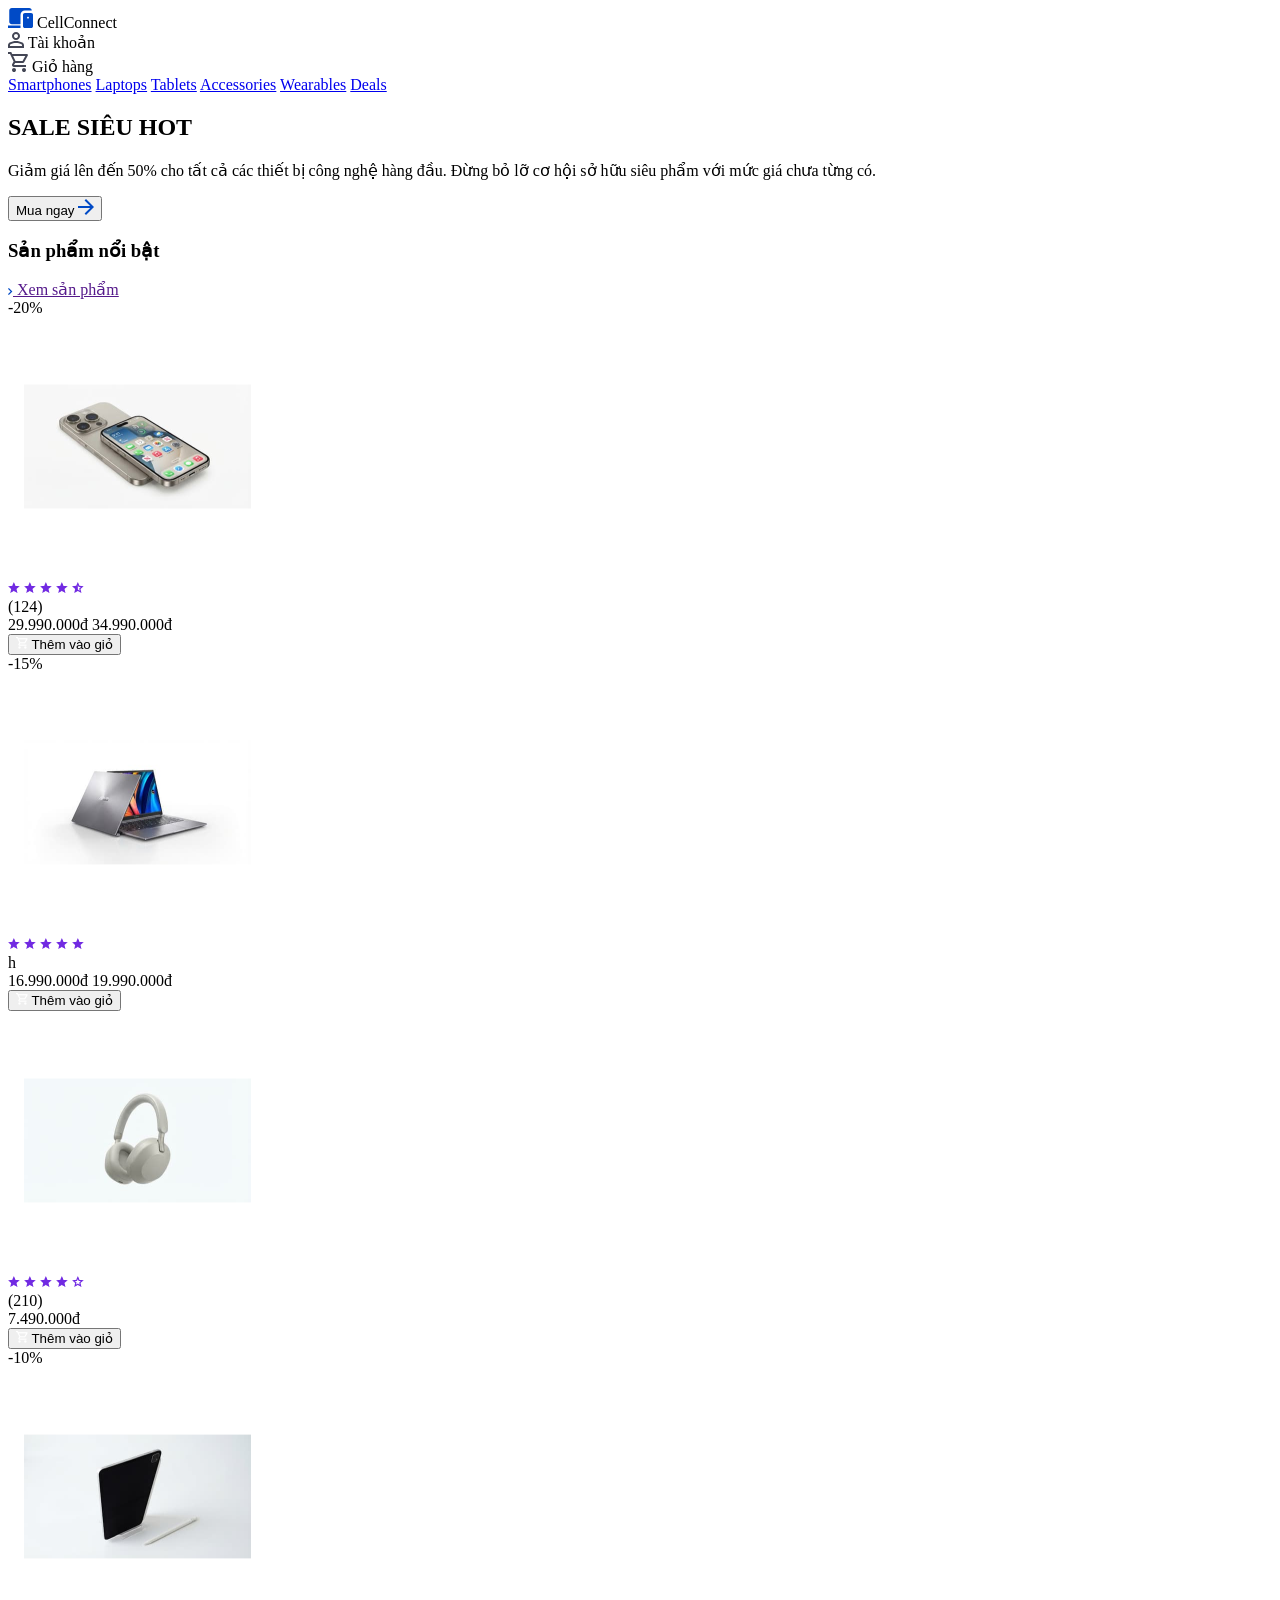
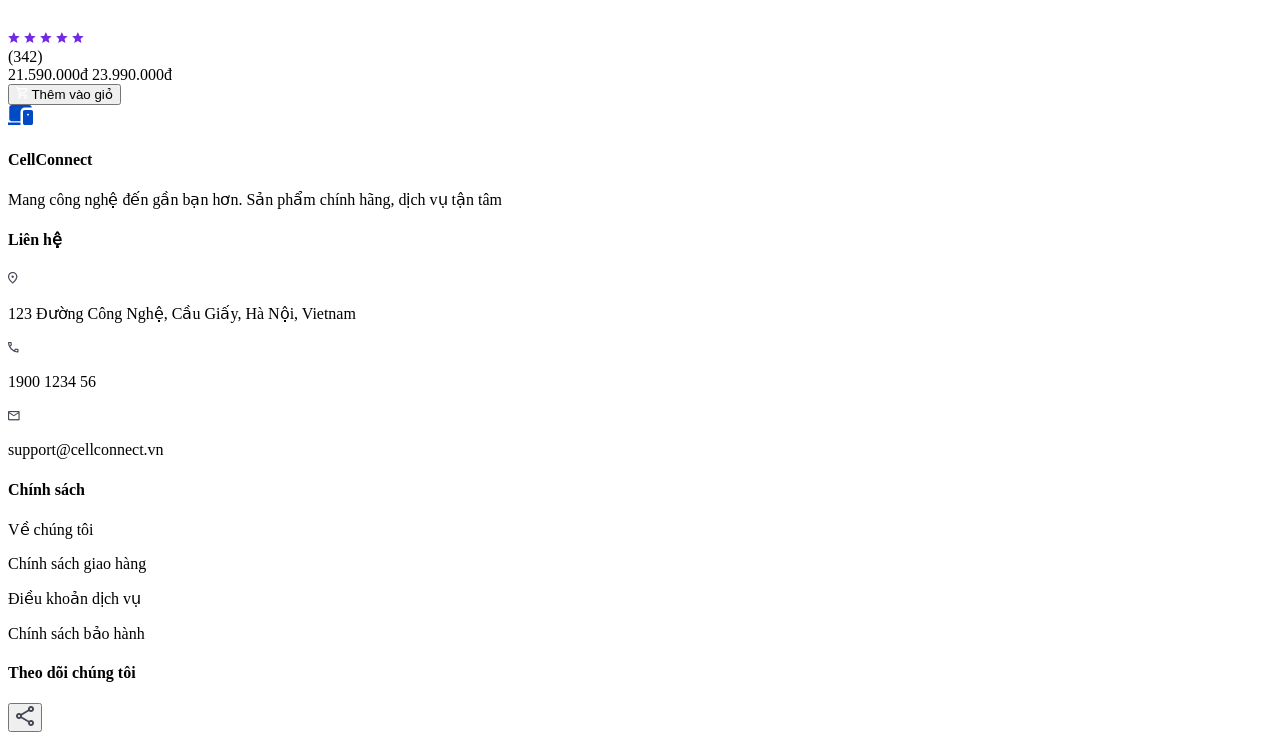
==== lt/index.html @ 579a1a15 "push" ====
<!DOCTYPE html>
<html lang="en">
<head>
    <meta charset="UTF-8">
    <meta name="viewport" content="width=device-width, initial-scale=1.0">
    <title>Document</title>
    <link rel="stylesheet" href="style.css">
</head>
<body>
    <div class="container">
        <header>
            <div class="logo">
                <img src="img/Container (3).svg" alt="">
                <span>CellConnect</span>
            </div>
            <div class="taikhoan">
                <img src="img/Container (4).svg" alt="">
                <span>Tài khoản</span>
            </div>
            <div class="giohang">
                <img src="img/Container (5).svg" alt="">
                <span>Giỏ hàng</span>
            </div>
        </header>
        <nav class="bar">
            <a href="#" class="active">Smartphones</a>
            <a href="#">Laptops</a>
            <a href="#">Tablets</a>
            <a href="#">Accessories</a>
            <a href="#">Wearables</a>
            <a href="#" class="deal-nav">Deals</a>
        </nav>
        <section class="banner">
            <h1>SALE SIÊU HOT</h1>
            <p>Giảm giá lên đến 50% cho tất cả các thiết bị công nghệ hàng đầu. Đừng bỏ lỡ cơ hội sở hữu siêu phẩm với mức giá chưa từng có.</p>
            <button>
                Mua ngay
                <img src="img/Icon.svg" alt="">
            </button>
        </section>
        <section class="sp noi bat">
            <div class="tieude">
                <h3>Sản phẩm nổi bật</h3>
                <a href="" class="button">
                    <img src="img/Icon (2).png" alt="">
                    Xem sản phẩm
                </a>
            </div>
            <div class="sp">
                <div class="sp 1">
                    <span class="giamgia">-20%</span>
                    <div class="anh sp 1">
                        <img src="img/phone.png" alt="iPhone 15 Pro Max 256GB">
                    </div>
                    <div class="dgia">
                        <div class="sao">
                            <img src="img/Container (2).png" alt="">
                            <img src="img/Container (2).png" alt="">
                            <img src="img/Container (2).png" alt="">
                            <img src="img/Container (2).png" alt="">
                            <img src="img/Container (6).svg" alt="">
                        </div>
                        <span class="review">(124)</span>
                    </div>
                    <div class="gia">
                        <span class="gia moi">29.990.000đ</span>
                        <span class="gia cu">34.990.000đ</span>
                    </div>
                    <div>
                        <button>
                            <img src="img/Icon (3).png" alt="">
                            Thêm vào giỏ
                        </button>
                    </div>
                </div>
                <div class="sp 2">
                    <span class="giamgia">-15%</span>
                    <div class="anh sp 2">
                        <img src="img/sp2.png" alt="Laptop Asus Vivobook 15 OLED">
                    </div>
                    <div class="dgia">
                        <div class="sao">
                            <img src="img/Container (2).png" alt="">
                            <img src="img/Container (2).png" alt="">
                            <img src="img/Container (2).png" alt="">
                            <img src="img/Container (2).png" alt="">
                            <img src="img/Container (2).png" alt="">
                        </div>
                        <span class="review">h</span>
                    </div>
                    <div class="gia">
                        <span class="gia moi">16.990.000đ</span>
                        <span class="gia cu">19.990.000đ</span>
                    </div>
                    <div>
                        <button>
                            <img src="img/Icon (3).png" alt="">
                            Thêm vào giỏ
                        </button>
                    </div>
                </div>
                <div class="sp 3">
                    <div class="anh sp 3">
                        <img src="img/sp3.png" alt="Tai nghe Chụp Tai Sony WH-1000XM5">
                    </div>
                    <div class="dgia">
                        <div class="sao">
                            <img src="img/Container (2).png" alt="">
                            <img src="img/Container (2).png" alt="">
                            <img src="img/Container (2).png" alt="">
                            <img src="img/Container (2).png" alt="">
                            <img src="img/Icon (4).png" alt="">

                        </div>
                        <span class="review">(210)</span>
                    </div>
                    <div class="gia">
                        <span class="gia">7.490.000đ</span>
                    </div>
                    <div>
                        <button>
                            <img src="img/Icon (3).png" alt="">
                            Thêm vào giỏ
                        </button>
                    </div>
                </div>
                <div class="sp 4">
                    <span class="giamgia">-10%</span>
                    <div class="anh sp 4">
                        <img src="img/sp4.png" alt="iPad Pro 11 inch M2 Wi-Fi 128GB">
                    </div>
                    <div class="dgia">
                        <div class="sao">
                            <img src="img/Container (2).png" alt="">
                            <img src="img/Container (2).png" alt="">
                            <img src="img/Container (2).png" alt="">
                            <img src="img/Container (2).png" alt="">
                            <img src="img/Container (2).png" alt="">

                        </div>
                        <span class="review">(342)</span>
                    </div>
                    <div class="gia">
                        <span class="gia moi">21.590.000đ</span>
                        <span class="gia cu">23.990.000đ</span>
                    </div>
                    <div>
                        <button>
                            <img src="img/Icon (3).png" alt="">
                            Thêm vào giỏ
                        </button>
                    </div>
                </div>
            </div>
        </section>
        <footer>
            <div>
                <img src="img/Container (3).svg" alt="">
                <h4>CellConnect</h4>
                <p>Mang công nghệ đến gần bạn hơn. Sản phẩm chính hãng, dịch vụ tận tâm</p>
            </div>
            <div>
                <h4>Liên hệ</h4>
                <div>
                    <img src="img/Icon (5).png" alt="">
                    <p>123 Đường Công Nghệ, Cầu Giấy, Hà Nội, Vietnam</p>
                </div>
                <div>
                    <img src="img/Icon (6).png" alt="">
                    <p>1900 1234 56</p>
                </div>
                <div>
                    <img src="img/Container ().png" alt="">
                    <p>support@cellconnect.vn</p>
                </div>
            </div>
            <div>
                <h4>Chính sách</h4>
                <p>Về chúng tôi</p>
                <p>Chính sách giao hàng</p>
                <p>Điều khoản dịch vụ</p>
                <p>Chính sách bảo hành</p>
            </div>
            <div>
                <h4>Theo dõi chúng tôi</h4>
                <button>
                    <img src="img/Container 5.png" alt="">
                </button>
            </div>
        </footer>
    </div>
    
</body>
</html>
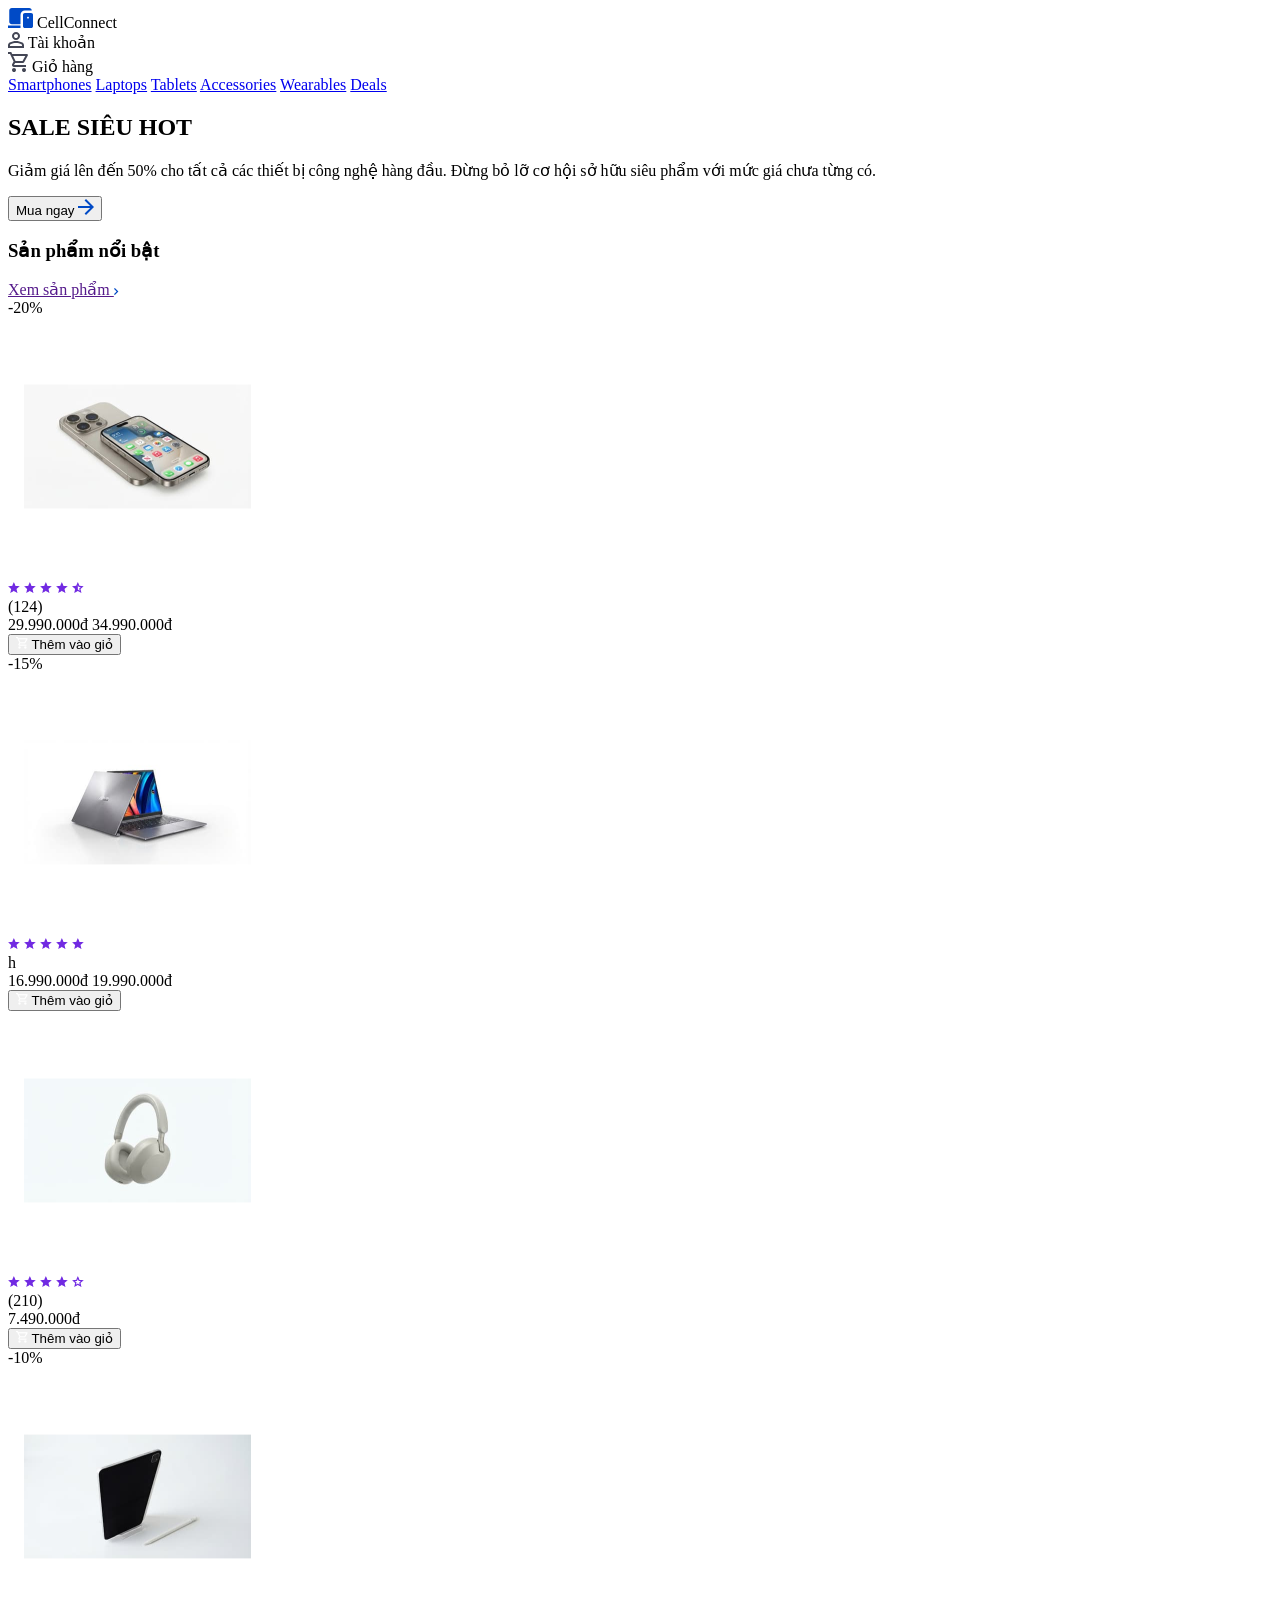
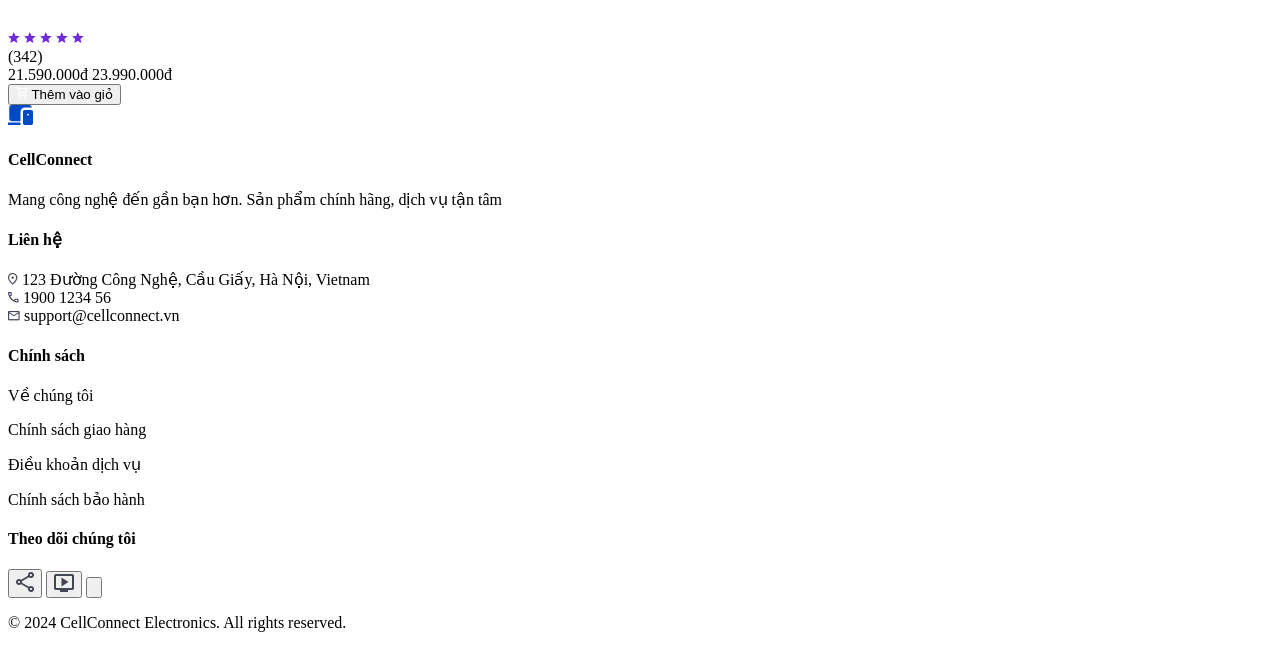
==== commit 5e1a9c55: "Refactor HTML structure and class names" ====
--- a/lt/index.html
+++ b/lt/index.html
@@ -38,18 +38,18 @@
                 <img src="img/Icon.svg" alt="">
             </button>
         </section>
-        <section class="sp noi bat">
+        <section class="spnoibat">
             <div class="tieude">
                 <h3>Sản phẩm nổi bật</h3>
                 <a href="" class="button">
+                    Xem sản phẩm
                     <img src="img/Icon (2).png" alt="">
-                    Xem sản phẩm
                 </a>
             </div>
             <div class="sp">
-                <div class="sp 1">
+                <div class="sp1">
                     <span class="giamgia">-20%</span>
-                    <div class="anh sp 1">
+                    <div class="anhsp1">
                         <img src="img/phone.png" alt="iPhone 15 Pro Max 256GB">
                     </div>
                     <div class="dgia">
@@ -63,19 +63,19 @@
                         <span class="review">(124)</span>
                     </div>
                     <div class="gia">
-                        <span class="gia moi">29.990.000đ</span>
-                        <span class="gia cu">34.990.000đ</span>
-                    </div>
-                    <div>
-                        <button>
-                            <img src="img/Icon (3).png" alt="">
-                            Thêm vào giỏ
-                        </button>
-                    </div>
-                </div>
-                <div class="sp 2">
+                        <span class="giamoi">29.990.000đ</span>
+                        <span class="giacu">34.990.000đ</span>
+                    </div>
+                    <div>
+                        <button>
+                            <img src="img/Icon (3).png" alt="">
+                            Thêm vào giỏ
+                        </button>
+                    </div>
+                </div>
+                <div class="sp2">
                     <span class="giamgia">-15%</span>
-                    <div class="anh sp 2">
+                    <div class="anhsp2">
                         <img src="img/sp2.png" alt="Laptop Asus Vivobook 15 OLED">
                     </div>
                     <div class="dgia">
@@ -89,18 +89,18 @@
                         <span class="review">h</span>
                     </div>
                     <div class="gia">
-                        <span class="gia moi">16.990.000đ</span>
-                        <span class="gia cu">19.990.000đ</span>
-                    </div>
-                    <div>
-                        <button>
-                            <img src="img/Icon (3).png" alt="">
-                            Thêm vào giỏ
-                        </button>
-                    </div>
-                </div>
-                <div class="sp 3">
-                    <div class="anh sp 3">
+                        <span class="giamoi">16.990.000đ</span>
+                        <span class="giacu">19.990.000đ</span>
+                    </div>
+                    <div>
+                        <button>
+                            <img src="img/Icon (3).png" alt="">
+                            Thêm vào giỏ
+                        </button>
+                    </div>
+                </div>
+                <div class="sp3">
+                    <div class="anhsp3">
                         <img src="img/sp3.png" alt="Tai nghe Chụp Tai Sony WH-1000XM5">
                     </div>
                     <div class="dgia">
@@ -124,9 +124,9 @@
                         </button>
                     </div>
                 </div>
-                <div class="sp 4">
+                <div class="sp4">
                     <span class="giamgia">-10%</span>
-                    <div class="anh sp 4">
+                    <div class="anhsp4">
                         <img src="img/sp4.png" alt="iPad Pro 11 inch M2 Wi-Fi 128GB">
                     </div>
                     <div class="dgia">
@@ -141,8 +141,8 @@
                         <span class="review">(342)</span>
                     </div>
                     <div class="gia">
-                        <span class="gia moi">21.590.000đ</span>
-                        <span class="gia cu">23.990.000đ</span>
+                        <span class="giamoi">21.590.000đ</span>
+                        <span class="giacu">23.990.000đ</span>
                     </div>
                     <div>
                         <button>
@@ -155,23 +155,25 @@
         </section>
         <footer>
             <div>
-                <img src="img/Container (3).svg" alt="">
-                <h4>CellConnect</h4>
+                <div>
+                    <img src="img/Container (3).svg" alt="">
+                    <h4>CellConnect</h4>
+                </div>
                 <p>Mang công nghệ đến gần bạn hơn. Sản phẩm chính hãng, dịch vụ tận tâm</p>
             </div>
             <div>
                 <h4>Liên hệ</h4>
                 <div>
                     <img src="img/Icon (5).png" alt="">
-                    <p>123 Đường Công Nghệ, Cầu Giấy, Hà Nội, Vietnam</p>
+                    <span>123 Đường Công Nghệ, Cầu Giấy, Hà Nội, Vietnam</span>
                 </div>
                 <div>
                     <img src="img/Icon (6).png" alt="">
-                    <p>1900 1234 56</p>
+                    <span>1900 1234 56</span>
                 </div>
                 <div>
                     <img src="img/Container ().png" alt="">
-                    <p>support@cellconnect.vn</p>
+                    <span>support@cellconnect.vn</span>
                 </div>
             </div>
             <div>
@@ -186,9 +188,17 @@
                 <button>
                     <img src="img/Container 5.png" alt="">
                 </button>
+                <button>
+                    <img src="img/Icon (9).png" alt="">
+                </button>
+                <button>
+                    <img src="img/6.png" alt="">
+                </button>
+            </div>
+            <div>
+                <p>© 2024 CellConnect Electronics. All rights reserved.</p>
             </div>
         </footer>
     </div>
-    
 </body>
-</html>+</html>
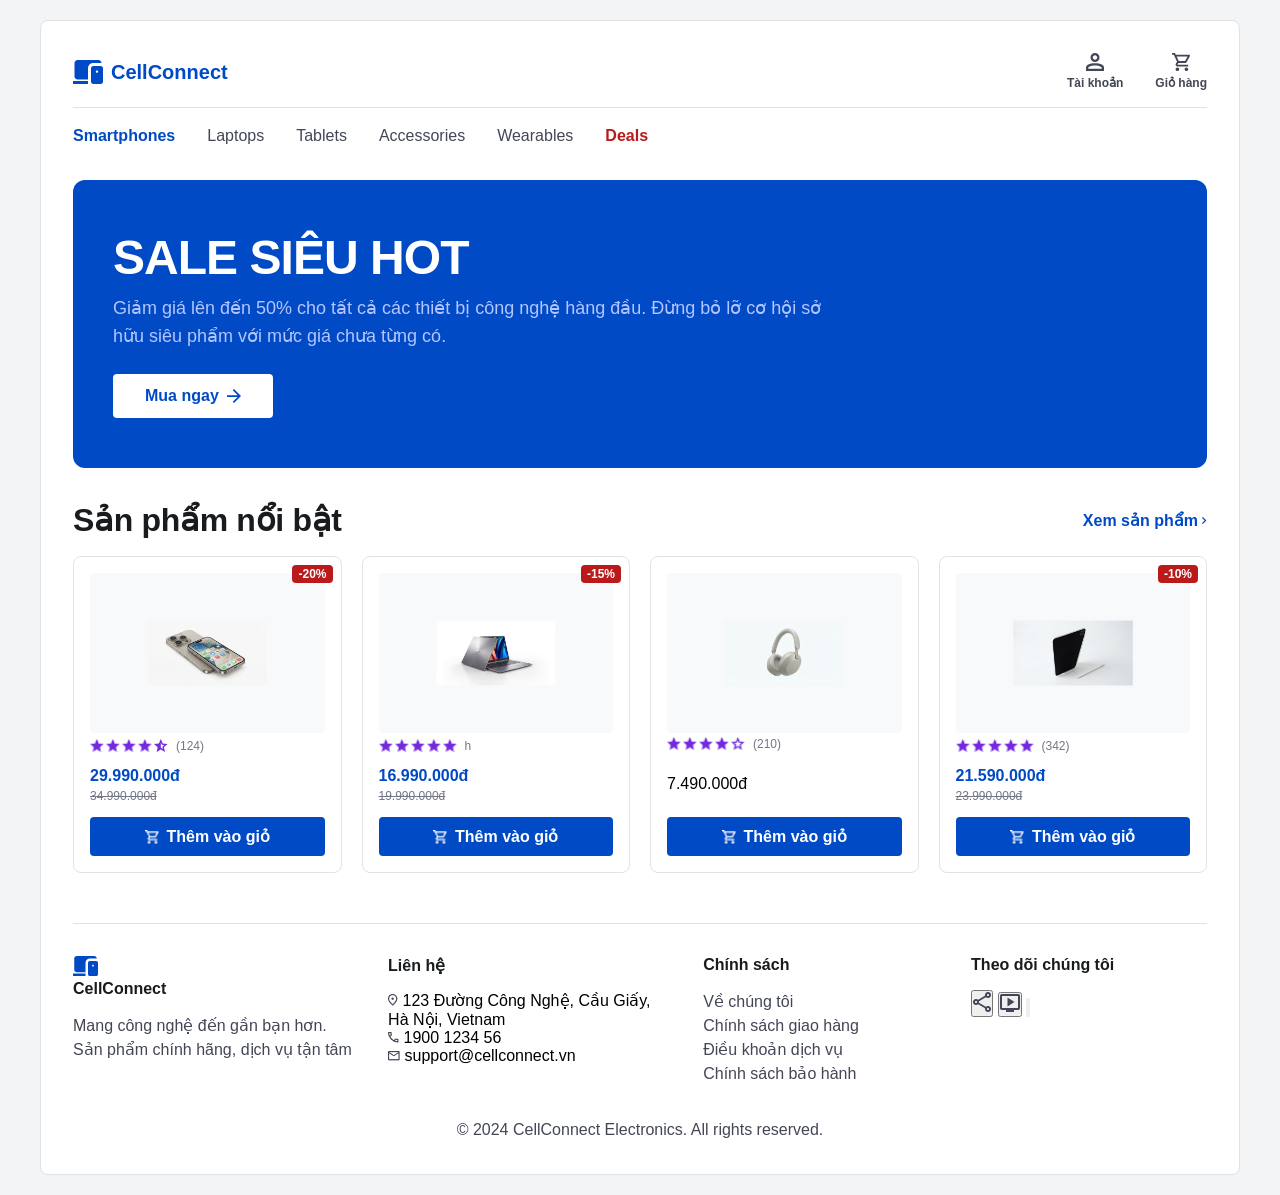
==== commit 59e7a1c5: "push" ====
--- a/lt/index.html
+++ b/lt/index.html
@@ -202,3 +202,4 @@
     </div>
 </body>
 </html>
+
--- a/lt/style.css
+++ b/lt/style.css
@@ -0,0 +1,354 @@
+* {
+    margin: 0;
+    padding: 0;
+    box-sizing: border-box;
+    font-family: "Inter", sans-serif;
+}
+
+body {
+    background-color: #f2f4f6;
+    padding: 20px;
+}
+
+.container {
+    max-width: 1200px;
+    margin: 0 auto;
+    background-color: #ffffff;
+    padding: 32px;
+    border-radius: 8px;
+    border: 1px solid #e0e3e5;
+}
+
+header {
+    display: flex;
+    align-items: center;
+    justify-content: space-between;
+    padding-bottom: 16px;
+    border-bottom: 1px solid #e0e3e5;
+}
+
+header .logo {
+    display: flex;
+    align-items: center;
+    gap: 8px;
+    font-size: 20px;        
+    line-height: 28px;        
+    font-weight: 700;       
+    color: #004AC6;          
+}
+
+header .logo img {
+    height: 24px;
+}
+
+.taikhoan, .giohang {
+    display: flex;
+    flex-direction: column;
+    align-items: center;
+    font-size: 12px;         
+    line-height: 16px;        
+    font-weight: 700;        
+    color: #434655;        
+    cursor: pointer;
+}
+
+header .taikhoan {
+    margin-left: auto;
+    margin-right: 32px;
+}
+
+.taikhoan img, .giohang img {
+    height: 18px;
+    margin-bottom: 4px;
+}
+
+.bar {
+    display: flex;
+    gap: 32px;
+    padding: 16px 0 32px 0;
+}
+
+.bar a {
+    text-decoration: none;
+    color: #434655;          
+    font-weight: 400;        
+    font-size: 16px;         
+    line-height: 24px;       
+}
+
+.bar a.active {
+    color: #004AC6;          
+    font-weight: 700;        
+}
+
+.bar .deal-nav {
+    color: #BA1A1A;          
+    font-weight: 700;         
+}
+
+.banner {
+    background-color: #004AC6;
+    color: #ffffff;
+    padding: 50px 40px;
+    border-radius: 12px;
+    margin-bottom: 32px;
+}
+
+.banner h1 {
+    font-size: 48px;          
+    line-height: 56px;        
+    font-weight: 700;        
+    letter-spacing: -0.96px; 
+    margin-bottom: 8px;
+}
+
+.banner p {
+    font-size: 18px;        
+    line-height: 28px;        
+    font-weight: 400;         
+    color: #B4C5FF;          
+    max-width: 725.33px;     
+    margin-bottom: 24px;
+}
+
+.banner button {
+    background-color: #ffffff;
+    color: #004AC6;          
+    border: none;
+    padding: 10px 32px;
+    font-size: 16px;        
+    line-height: 24px;        
+    font-weight: 700;         
+    border-radius: 4px;
+    cursor: pointer;
+    display: flex;
+    align-items: center;
+    gap: 8px;
+}
+
+.banner button img {
+    height: 14px;
+}
+
+.tieude {
+    display: flex;
+    justify-content: space-between;
+    align-items: center;
+    margin-bottom: 16px;
+}
+
+.tieude h3 {
+    font-size: 32px;          
+    line-height: 40px;        
+    font-weight: 700;        
+    color: #191C1E;          
+    letter-spacing: -0.32px; 
+}
+
+.tieude .button {
+    text-decoration: none;
+    color: #004AC6;
+    font-size: 16px;
+    font-weight: 700;
+    display: flex;
+    align-items: center;
+    gap: 4px;
+}
+
+.spnoibat .sp {
+    display: grid;
+    grid-template-columns: repeat(4, 1fr);
+    gap: 20px;
+    margin-bottom: 50px;
+}
+
+.sp1, .sp2, .sp3, .sp4 {
+    background: #ffffff;
+    border: 1px solid #e0e3e5;
+    border-radius: 8px;
+    padding: 16px;
+    position: relative;
+    display: flex;
+    flex-direction: column;
+    justify-content: space-between;
+}
+
+.giamgia {
+    position: absolute;
+    top: 8px;
+    right: 8px;
+    background-color: #BA1A1A;
+    color: #ffffff;
+    padding: 2px 6px;
+    font-size: 12px;
+    font-weight: 700;
+    border-radius: 4px;
+    z-index: 2;
+}
+
+.anhsp1, .anhsp2, .anhsp3, .anhsp4 {
+    height: 160px;
+    display: flex;
+    justify-content: center;
+    align-items: center;
+    background-color: #f7f9fb;
+    border-radius: 4px;
+}
+
+.anhsp1 img, .anhsp2 img, .anhsp3 img, .anhsp4 img {
+    max-height: 85%;
+    max-width: 85%;
+    object-fit: contain;
+}
+
+.tensp {
+    font-size: 16px;
+    font-weight: 700;
+    color: #191C1E;
+    margin-top: 10px;
+    margin-bottom: 4px;
+    line-height: 24px;
+}
+
+.dgia {
+    display: flex;
+    align-items: center;
+    gap: 8px;
+    margin-top: 4px;
+}
+
+.sao {
+    display: flex;
+    gap: 2px;
+}
+
+.sao img {
+    width: 14px;
+    height: 14px;
+    object-fit: contain;
+}
+
+.review {
+    font-size: 12px;
+    color: #737686;
+}
+
+.gia {
+    margin: 12px 0;
+    display: flex;
+    flex-direction: column;
+}
+
+.giamoi {
+    font-size: 16px;
+    font-weight: 700;
+    color: #004AC6;
+}
+
+.giacu {
+    font-size: 12px;
+    color: #737686;
+    text-decoration: line-through;
+    margin-top: 4px;
+}
+
+.spnoibat .sp button {
+    background-color: #004AC6;
+    color: #ffffff;
+    border: none;
+    padding: 10px;
+    border-radius: 4px;
+    font-size: 16px;
+    font-weight: 700;
+    cursor: pointer;
+    width: 100%;
+    display: flex;
+    justify-content: center;
+    align-items: center;
+    gap: 8px;
+}
+
+.spnoibat .sp button img {
+    height: 14px;
+}
+
+footer {
+    border-top: 1px solid #e0e3e5;
+    padding-top: 32px;
+    display: grid;
+    grid-template-columns: 1.2fr 1.2fr 1fr 1fr;
+    gap: 32px;
+}
+
+.ft-logo {
+    display: flex;
+    align-items: center;
+    gap: 8px;
+    font-size: 20px;
+    font-weight: 700;
+    color: #191C1E;
+    margin-bottom: 16px;
+}
+
+.ft-logo img {
+    height: 22px;
+}
+
+footer h4 {
+    font-size: 16px;
+    color: #191C1E;
+    margin-bottom: 16px;
+}
+
+footer p {
+    font-size: 16px;
+    color: #434655;
+    line-height: 24px;
+}
+
+.ft-contact > div {
+    display: flex;
+    align-items: flex-start;
+    gap: 8px;
+    margin-bottom: 8px;
+}
+
+.ft-contact > div img {
+    width: 14px;
+    margin-top: 3px;
+}
+
+.ft-policy p {
+    margin-bottom: 8px;
+    cursor: pointer;
+}
+
+.social-btns button {
+    background: none;
+    border: none;
+    cursor: pointer;
+    margin-right: 16px;
+}
+
+.social-btns button img {
+    height: 20px;
+}
+
+.ft-copyright {
+    grid-column: span 4;
+    border-top: 1px solid #e0e3e5;
+    padding-top: 16px;
+    text-align: center;
+    margin-top: 16px;
+}
+
+.ft-copyright p {
+    font-size: 12px;
+    color: #737686;
+}
+
+footer > div:nth-child(5) {
+    grid-column: span 4;
+    text-align: center;
+}
+
